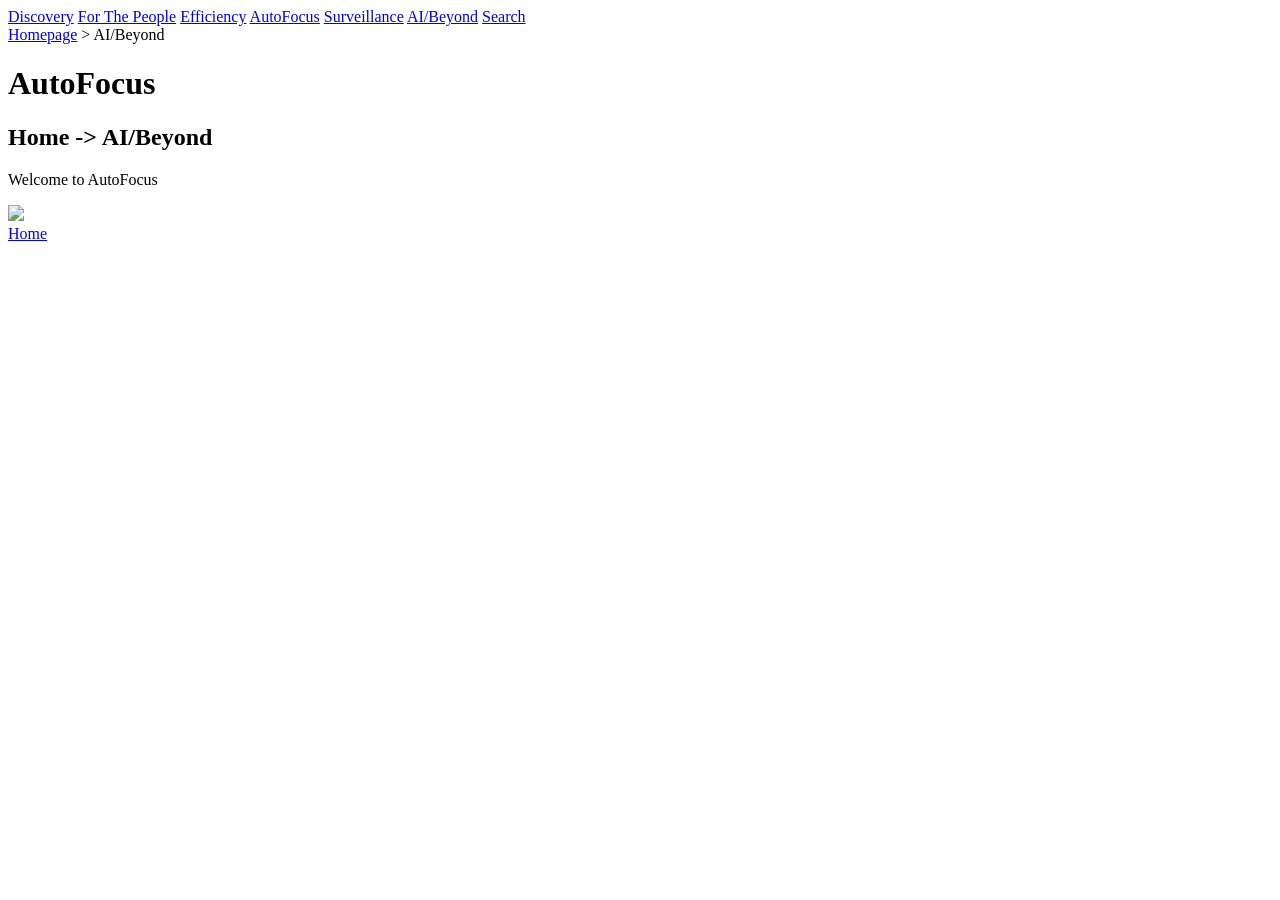
==== ai-beyond.html @ 55a5cdf6 "Create ai-beyond.html" ====
<!DOCTYPE html>
<html lang="en">
<head>
    <meta charset="UTF-8">
    <meta name="viewport" content="width=device-width, initial-scale=1.0">
    <meta http-equiv="X-UA-Compatible" content="ie=edge">
    <title>AutoFocus -> AI/Beyond</title>
    <link rel="stylesheet" href="css/style.css">
</head>

<!-- this is how you write a comment describing your code in HTML. the body section is for all content that is visible. Keep it here! Semantic structure is just as important as syntax. -->
<body>
    <!-- navigation bar for buttons -->
    <header class = "header-sticky">
        <nav class = "main-nav">
            <a href="discovery.html">Discovery</a>
            <a href="ftp.html">For The People</a>
            <a href="efficiency.html">Efficiency</a>
            <a href="index.html">AutoFocus</a>
            <a href="surveillance.html">Surveillance</a>
            <a href="ai-beyond.html">AI/Beyond</a>
            <a href="search.html">Search</a>
        </nav>

<!-- adding the breadcrumbs -->
        <div class = "breadcrumb">
            <a href="index.html">Homepage</a> > AI/Beyond
        </div>
    </header>

<div class="container">

    <h1>AutoFocus</h1>
    <h2>Home -> AI/Beyond</h2>
    <!-- <h3>Subpages -> About</h3> -->
	<p>Welcome to AutoFocus</p>
    
    <img src="images/eye.jpg">
    <nav>
        <a href="index.html">Home</a>
    </nav>    
</div>

</body>
</html>
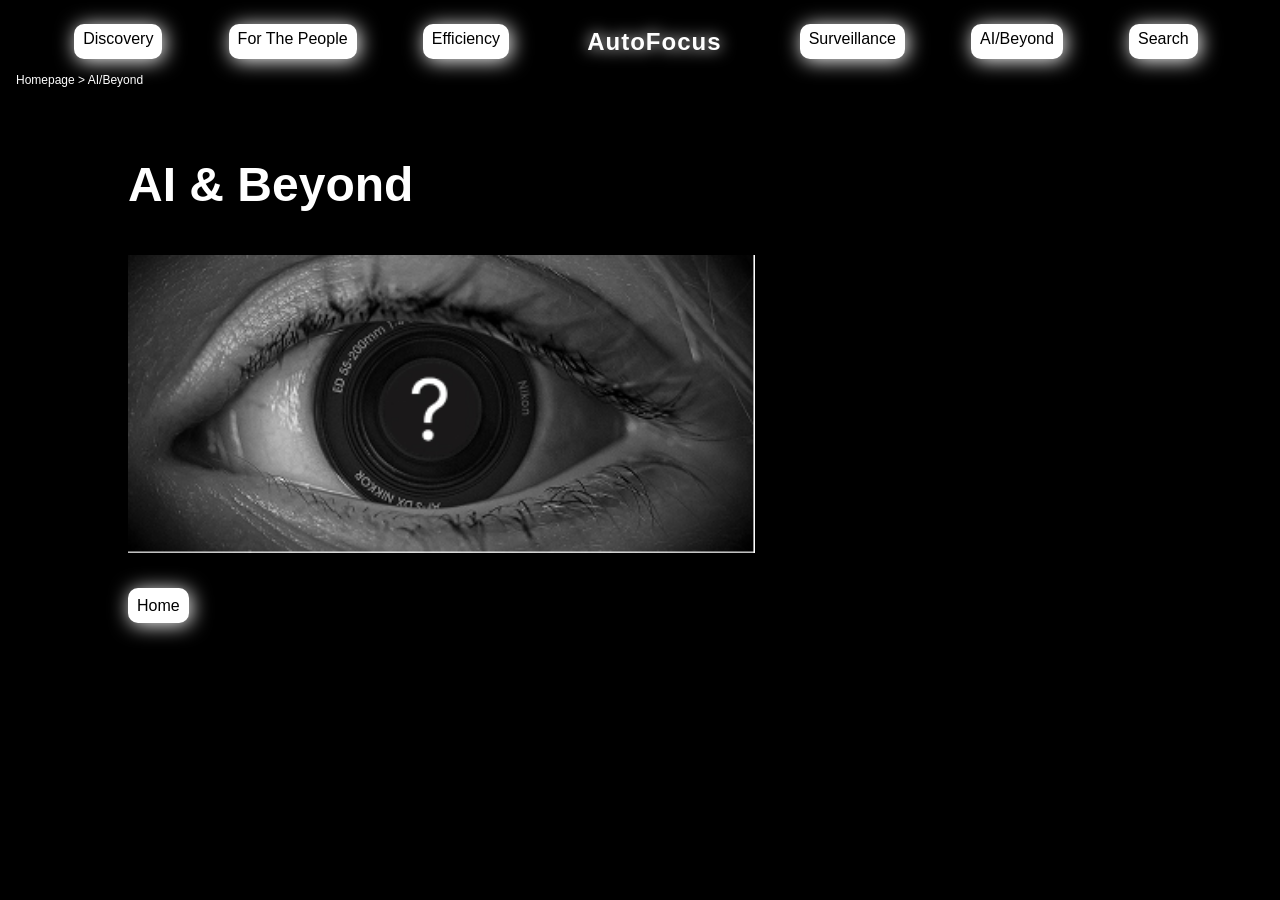
==== commit 4b376dd2: "Update ai-beyond.html" ====
--- a/ai-beyond.html
+++ b/ai-beyond.html
@@ -16,7 +16,7 @@
             <a href="discovery.html">Discovery</a>
             <a href="ftp.html">For The People</a>
             <a href="efficiency.html">Efficiency</a>
-            <a href="index.html">AutoFocus</a>
+            <a href="index.html" class="logo">AutoFocus</a>
             <a href="surveillance.html">Surveillance</a>
             <a href="ai-beyond.html">AI/Beyond</a>
             <a href="search.html">Search</a>
@@ -30,10 +30,10 @@
 
 <div class="container">
 
-    <h1>AutoFocus</h1>
-    <h2>Home -> AI/Beyond</h2>
+    <h1>AI & Beyond</h1>
+    <!-- <h2>Home -> AI & Beyond</h2> -->
     <!-- <h3>Subpages -> About</h3> -->
-	<p>Welcome to AutoFocus</p>
+	<!-- <p>Welcome to AutoFocus</p> -->
     
     <img src="images/eye.jpg">
     <nav>
--- a/css/style.css
+++ b/css/style.css
@@ -0,0 +1,643 @@
+:root {
+    font-size: 16px; 
+}
+
+/* main canvas */
+body {
+    background-color: #000000;
+    color: #ffffff;
+    font-family: Arial, Helvetica, sans-serif;
+    margin: 0;
+    line-height: 1.6;
+}
+
+* {
+    scroll-behavior: smooth;
+}
+
+/* section for text & layout adjustments */
+.container {
+    margin: auto;
+    width: 80vw;
+    padding: 0.5rem;
+}
+
+h1,
+h2,
+h3{
+    font-size: 2rem;
+}
+
+p {
+    font-size: 0.875rem;
+    color: #ffffff;
+}
+
+.column {
+    float: left;
+    width: 50%;
+}
+
+.row:after {
+    content: "";
+    display: table;
+    clear: both;
+}
+
+/* sticky function for progressive page functions (think navigation bar when scrolling) */
+.sticky {
+    top: 0;
+    width: 100%;
+    position: sticky;
+    background-color: white;
+    filter: drop-shadow(2px 2px 20px red);
+}
+
+.left {
+    float: left;
+    margin: 5px;
+}
+
+.right {
+    float: right;
+}
+
+div.relative {
+    position: relative;
+    border: 1px solid white;
+}
+
+div.absolute {
+    position: absolute;
+    right: 0px;
+    height: 200px;
+    width: 200px;
+    border: 1px solid white;
+}
+
+div.absolute-2 {
+    position: absolute;
+    right: 80vw;
+    z-index: -1;
+}
+
+/* adding more effects to button */
+.backtotop {
+    position: fixed;
+    right: 0.5%;
+    bottom: 1%;
+    font-size: 2rem;
+    border-radius: 50%;
+    width: 50px;
+    height: 50px;
+    background-color: white;
+    filter: drop-shadow(2px 2px 20px white);
+    text-align: center;
+}
+
+/* adding spacing for buttons */
+.container nav {
+    margin-bottom: 1.5rem;
+    margin-top: 2rem;
+}
+
+/* 
+.section-button {
+    margin-bottom: 1rem;
+    display: inline-block;
+} */
+
+img {
+    width: 100%;
+    height: auto;
+}
+
+/* getting the image to display properly from either edge with full vw & spacing (hero func) - https://www.w3schools.com/howto/howto_css_hero_image.asp*/
+.hero-img{
+    width: 100%; 
+    height: 75vh;
+    object-fit: cover;
+    object-position: top;
+    display: block;
+    /* margin: 0; */
+    /* margin-left: calc(50%  50vw); */
+}
+
+.hero-intro {
+    display: flex;
+    align-items: center;
+    /* justify-content: center; */
+    gap: 2rem;
+    flex-wrap: wrap; /*(https://www.w3schools.com/cssref/css3_pr_flex-wrap.php)*/
+}
+
+.hero-intro nav {
+    margin-top: 0;
+    margin-bottom: 0;
+}
+
+.hero-intro h3 {
+    margin-top: 0;
+}
+
+.hero-intro h3 {
+    margin-top: 0.5rem;
+    position: relative;
+    top: 10px;
+} 
+
+/* 
+h1,
+h2,
+h3 {
+    margin-top: 3rem;
+    font-family: sans-serif;
+    letter-spacing: -0.1rem;
+} */
+
+h1 {
+    font-size: 3rem;
+}
+
+h2 {
+    font-size: 2.5rem;
+}
+
+h3 {
+    font-size: 2rem;
+}
+
+p {
+    font-size: 0.875rem;
+}
+
+.parent {
+    display: flex;
+    justify-content: center;
+    align-items: center;
+}
+
+/* getting the 2 images at the bottom of the homepage to align correctly via flexbox wrapper (https://www.w3schools.com/css/css3_flexbox_container.asp) & (https://www.w3schools.com/cssref/css3_pr_flex-wrap.php)*/
+.bottom-row {
+    display: flex;
+    justify-content: space-between;
+    gap: 1rem;
+    margin-top: 2rem;
+}
+
+.bottom-item {
+    /* width: 48%; */
+    flex: 1;
+    display: flex;
+    flex-direction: column;
+}
+
+.bottom-item nav{
+    margin-top: 2rem;
+    margin-bottom: 0.75rem;
+    margin-left: 7rem;
+}
+
+.bottom-item p{
+    margin-top: 0.75rem;
+    padding-right: 1rem;
+    padding-left: 7rem;
+}
+
+.bottom-img {
+    width: 100%;
+    height: 380px;
+    object-fit: cover;
+    object-position: center; /*image crop from top to bottom evenly*/
+    /* display: block; */
+}
+
+.bottom-buttons {
+    padding-left: 2rem;
+}
+
+.home-container {
+    text-align: center;
+}
+
+.home-container nav {
+    margin-top: 2rem;
+    margin-bottom: 2rem;
+}
+
+@media (min-width: 800px) {
+    img {
+        width: 49vw;
+    }
+
+    p {
+        font-size: 1.25rem;
+    }
+}
+
+nav a {
+    text-decoration: none;
+    padding: 9px;
+    filter: drop-shadow(2px 2px 10px white);
+    font-family: sans-serif;
+    background-color: white;
+    border: 0;
+    line-height: 0.8em;
+    border-radius: 10px;
+    white-space: nowrap;
+}
+
+a:link {
+    color: black;
+}
+
+a:visited {
+    color: black;
+}
+
+a:hover {
+    color: red;
+    transition: 1.5s;
+}
+
+figcaption {
+    font-family: monospace;
+    font-size: 0.75rem;
+    color: slategrey;
+    text-transform: uppercase;
+}
+
+blockquote {
+    font-style: italic;
+    text-indent: -0.45em;
+    quotes: "“" "”" "‘" "’";
+}
+
+blockquote::before {
+    content: open-quote;
+}
+
+blockquote::after {
+    content: close-quote;
+}
+/* adding the button functionality to the page */
+
+button-2 {
+    padding: 20px;
+    margin: 20px;
+    filter: drop-shadow(2px 2px 10px white);
+    font-family: monospace;
+    text-transform: uppercase;
+    background-color: white;
+    border: 0;
+    display: inline-block;
+}
+
+button a {
+    text-decoration: none;
+}
+
+/* hover effects for the button */
+button a:hover {
+    filter: drop-shadow(3px 3px 20px white);
+}
+
+/* adding the navigation bar via sticky */
+.header-sticky {
+    position: sticky;
+    top: 0;
+    z-index: 100;
+    background-color: black;
+    padding-top: 1rem; /*adding a gap for meeting the top of the page*/
+    padding-bottom: 0.5rem; /*gap for meeting the top of breadcrumbs/anything below*/
+}
+
+/* navigation buttons */
+.main-nav{
+    padding: 0.5rem 1rem;
+}
+
+.main-nav a{
+    margin-right: 0.5rem;
+}
+
+.main-nav {
+    display: flex;
+    justify-content: space-evenly;
+}
+/* 
+.main-nav a {
+    flex: 1;
+    text-align: center;
+} */
+
+/* including the breadcrumb functionality below the navigation bar */
+.breadcrumb {
+    padding: 0.25rem 1rem 0.5rem;
+    font-family: sans-serif;
+    font-size: 0.75rem;
+    color: white;
+}
+
+.breadcrumb a {
+    color: white;
+    text-decoration: none;
+}
+
+.breadcrumb a:hover {
+    color: red;
+}
+
+/* adding restrictions/boundaries (aka breakpoints for diff devices) */
+
+/* section for max width of 1024px */
+@media screen and (max-width: 1024px) {
+    body {
+        font-size: 0.97rem;
+    }
+
+    .container {
+        width: 85vw;
+        padding: 1.5rem;
+    }
+
+    h1 {
+        font-size: 2.5rem;
+    }
+
+    h2 {
+        font-size: 2.25rem;
+    }
+
+    p{
+        font-size: 0.95rem;
+        line-height: 1.75;
+    }
+}
+
+/* section for max width of 768px */
+@media screen and (max-width: 768px) {
+    body {
+        font-size: 0.95rem;
+    }
+
+    .container {
+        width: 90vw;
+        padding: 1.25rem
+    }
+
+    h1 {
+        font-size: 2.4rem;
+    }
+
+    h2 {
+        font-size: 2rem;
+    }
+
+    p {
+        font-size: 0.9rem;
+        line-height: 1.65;
+    }
+}
+
+/* section for max width of 600px */
+@media screen and (max-width: 600px) {
+    body {
+        font-size: 0.93rem;
+    }
+
+    .container {
+        width: 95vw;
+        padding: 1rem;
+    }
+
+    h1 {
+        font-size: 2.1rem;
+    }
+
+    h2 {
+        font-size: 1.8rem;
+    }
+
+    p {
+        font-size: 0.9rem;
+        line-height: 1.6;
+    }
+}
+
+/* section for max width of 480px */
+@media screen and (max-width: 480px) {
+    body {
+        font-size: 0.9rem;
+    }
+
+    .container {
+        width: 98vw;
+        padding: 0.9rem;
+    }
+
+    h1 {
+        font-size: 1.8rem;
+    }
+
+    h2 {
+        font-size: 1.5rem;
+    }
+
+    p {
+        font-size: 0.88rem;
+        line-height: 1.55;
+    }
+}
+
+/* section for max width of 320px */
+@media screen and (max-width: 320px) {
+    body{ 
+        font-size: 0.88rem;
+    }
+
+    .container {
+        width: 100vw;
+        padding: 0.75rem;
+    }
+
+    h1 {
+        font-size: 1.5rem;
+    }
+
+    h2 {
+        font-size: 1.3rem;
+    }
+
+    p {
+        font-size: 0.85rem;
+        line-height: 1.5;
+    }
+}
+
+/* formatting for autofocus becoming a logo (https://www.w3schools.com/bootstrap5/tryit.asp?filename=trybs_navbar_brand2&stacked=h)*/
+.main-nav a.logo {
+    background: none;
+    padding: 8px 12px;
+    color: white;
+    font-size: 1.5rem;
+    font-weight: 700;
+    letter-spacing: 1px;
+    filter: drop-shadow(0 0 8px white);
+    border-radius: 0;
+}
+
+/* to maintain the red hover effect */
+.main-nav a.logo:hover {
+    color: red;
+    filter: drop-shadow(0 0 12px red);
+    transition: 1.5s;
+}
+
+.discovery-hero {
+    width: 100vw;
+    margin-left: 50%;
+    transform: translateX(-50%); /*x axis specific positioning (https://www.w3schools.com/cssref/func_translatex.php)*/
+    display: block;
+    /* height: 55vh;
+    object-fit: cover;
+    object-position: center; */
+}
+
+.discovery-section {
+    background-color: #000;
+    color: #fff;
+    padding: 2.5rem 4rem;
+}
+
+.discovery-section + .discovery-section {
+    margin-top: 0; /* to keep the sections connected */
+}
+
+.discovery-label {
+    font-size: 0.9rem;
+    letter-spacing: 0.12em;
+    text-transform: uppercase;
+    margin-bottom: 0.75rem;
+}
+
+.discovery-heading {
+    font-size: 1.1rem;
+    font-weight: 600;
+    margin-bottom: 0.75rem;
+}
+
+.discovery-section p {
+    line-height: 1.6;
+    margin-bottom: 1rem;
+}
+
+.discovery-list {
+    margin: 0;
+    padding-left: 1.2rem;
+    list-style: disc;
+}
+
+.discovery-list li {
+    margin-bottom: 0.4rem;
+}
+
+.discovery-grid {
+    display: flex;
+    flex-direction: column;
+    gap: 2.5rem;
+    margin-top: 0;
+}
+
+.discovery-left,
+.discovery-right {
+    flex: 1;
+}
+
+.discovery-img {
+    width: 100%;
+    height: auto;
+    display: block;
+    margin-bottom: 1rem;
+}
+
+.discovery-img-small {
+    max-height: 220px;
+    object-fit: cover;
+}
+
+/*basic timeline (https://www.w3schools.com/howto/howto_css_timeline.asp)*/ 
+.discovery-timeline {
+    margin-top: 1.5rem;
+}
+
+.discovery-timeline-line {
+    position: relative;
+    height: 2px;
+    background-color: #fff;
+    margin-bottom: 0.75rem;
+}
+
+.discovery-timeline-line .dot {
+    position: absolute;
+    top: 50%;
+    width: 10px;
+    height: 10px;
+    border-radius: 999px;
+    background-color: #fff;
+    transform: translateY(-50%);
+}
+
+/*break each division of the timeline into seperate categories*/
+.discovery-timeline-line .dot-left  {left: 0;}
+.discovery-timeline-line .dot-mid   {left: 50%; transform: translate(-50%, -50%);}
+.discovery-timeline-line .dot-right {right: 0;}
+
+.discovery-timeline-labels {
+    display: flex;
+    justify-content: space-between;
+    font-size: 0.8rem;
+}
+
+/* layout for the bottom section */
+.discovery-bottom {
+    margin-top: 0;
+    display: flex;
+    flex-direction: column;
+    gap: 2rem;
+}
+
+.discovery-bottom-left {
+    flex: 1.2;
+}
+
+.discovery-bottom-right {
+    flex: 1;
+}
+
+.home-nav {
+    text-align: center;
+    margin: 3rem 0 2rem;
+}
+
+/* discovery page breakpoint updates*/
+@media (min-width: 800px) {
+    .discovery-section {
+        padding: 3rem 5rem;
+    }
+
+    .discovery-grid {
+        flex-direction: row;
+    }
+
+    .discovery-bottom {
+        flex-direction: row;
+        align-items: flex-start;
+    }
+}
+
+@media (max-width: 799px) {
+    .discovery-section {
+        padding: 2rem 1.5rem;
+    }
+}
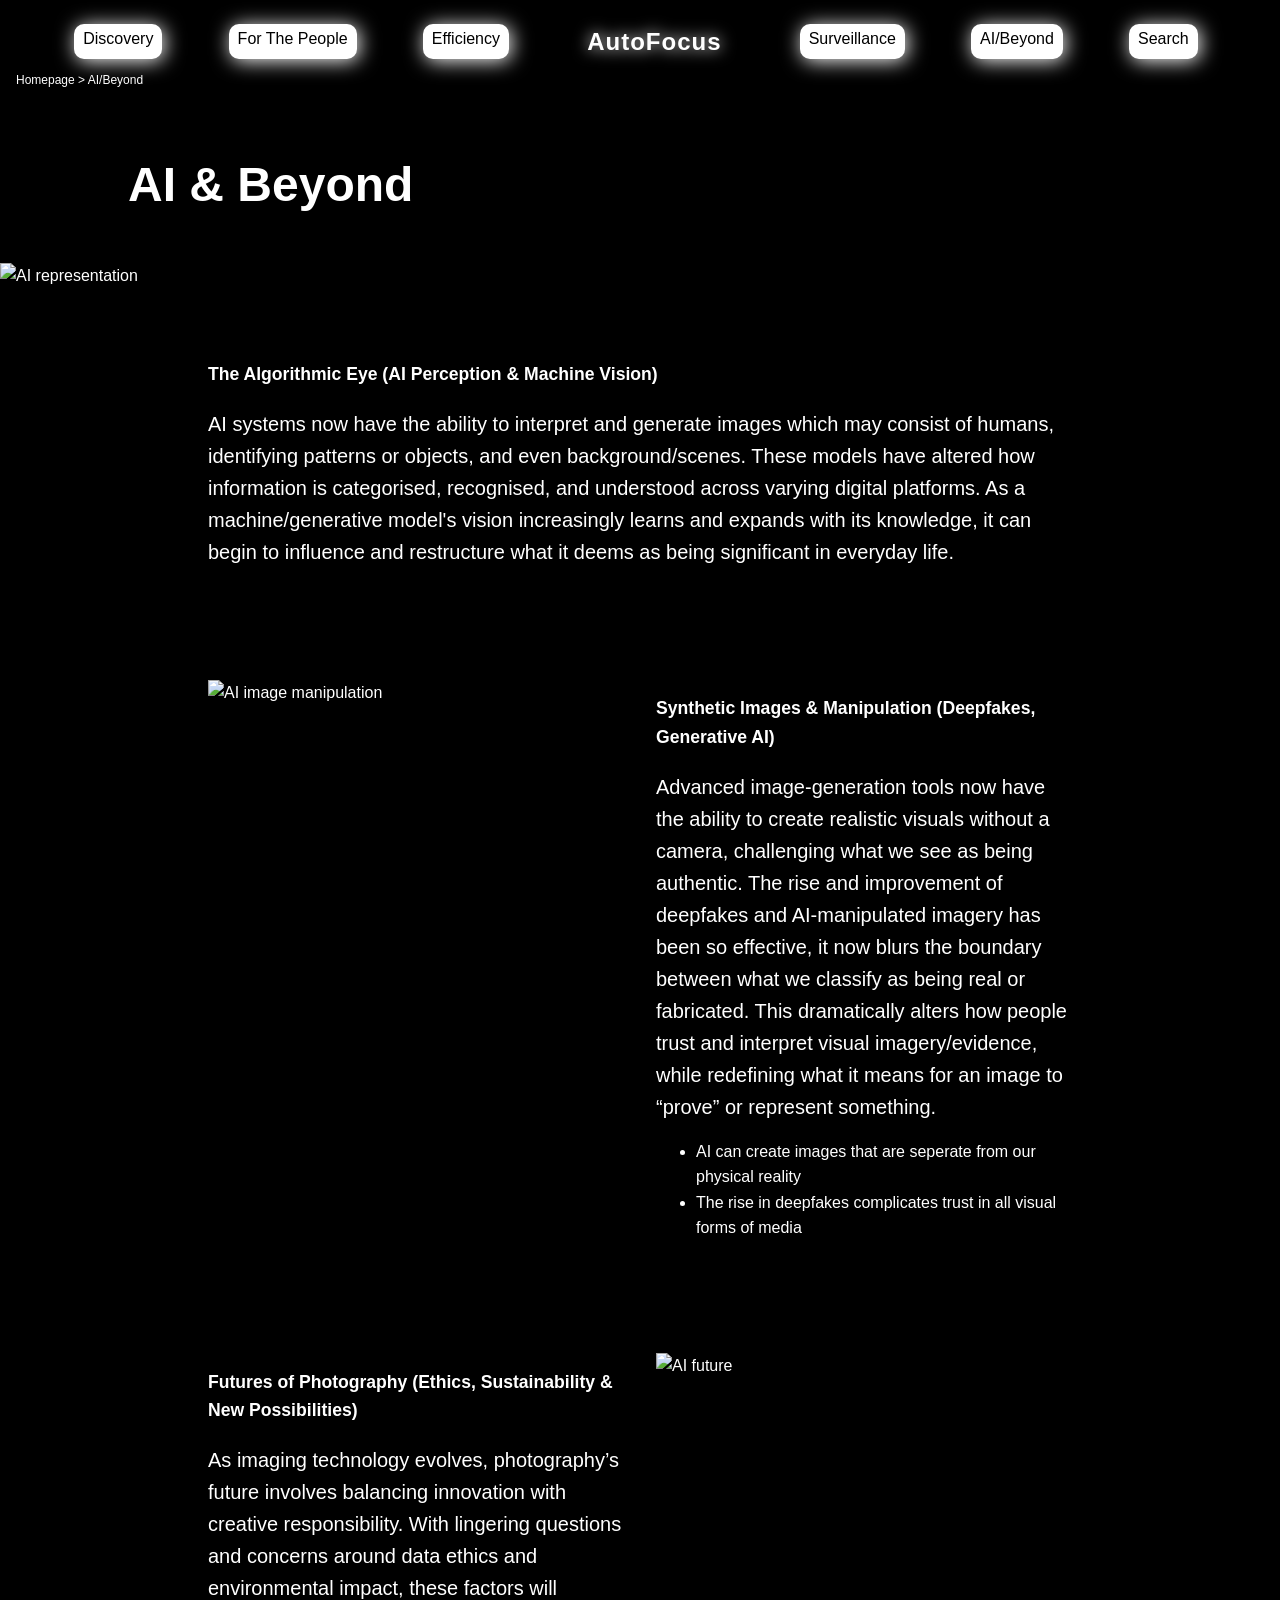
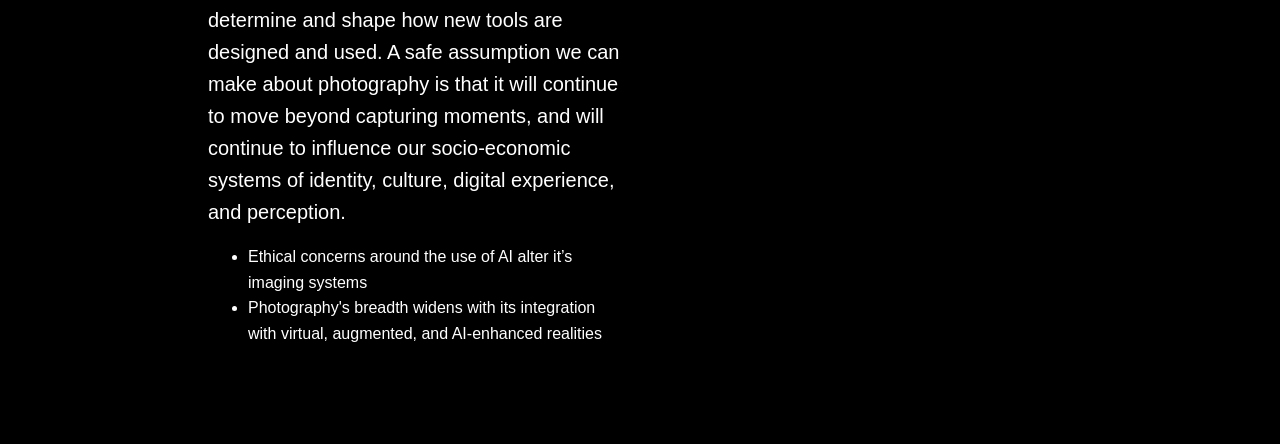
==== commit 776d0661: "Update ai-beyond.html" ====
--- a/ai-beyond.html
+++ b/ai-beyond.html
@@ -31,14 +31,86 @@
 <div class="container">
 
     <h1>AI & Beyond</h1>
-    <!-- <h2>Home -> AI & Beyond</h2> -->
+    <!-- <h2>Home -> For The People</h2> -->
     <!-- <h3>Subpages -> About</h3> -->
 	<!-- <p>Welcome to AutoFocus</p> -->
-    
-    <img src="images/eye.jpg">
-    <nav>
-        <a href="index.html">Home</a>
-    </nav>    
+</div>
+
+<!-- hero image front cover -->
+<img src="images/ai.jpg"
+     alt="AI representation"
+     class="hero-image ai-beyond-hero">
+
+<div class="container">
+
+    <!-- first section -->
+    <section class="discovery-section">
+        <h2 class="discovery-heading">The Algorithmic Eye (AI Perception & Machine Vision)</h2>
+
+        <p>
+        AI systems now have the ability to interpret and generate images which may consist of humans, identifying patterns or objects, and even background/scenes. These models have altered how information is categorised, recognised, and understood across varying digital platforms. As a machine/generative model's vision increasingly learns and expands with its knowledge, it can begin to influence and restructure what it deems as being significant in everyday life.
+        </p>
+    </section>
+
+    <!-- second section - midway-->
+    <section class="discovery-section discovery-grid">
+
+        <div class="discovery-left">
+            <img src="images/ai-gen.jpg"
+                 alt="AI image manipulation"
+                 class="discovery-img">
+        </div>
+
+        <div class="discovery-right">
+            <h2 class="discovery-heading">Synthetic Images & Manipulation (Deepfakes, Generative AI)</h2>
+
+            <p>
+            Advanced image-generation tools now have the ability to create realistic visuals without a camera, challenging what we see as being authentic. The rise and improvement of deepfakes and AI-manipulated imagery has been so effective, it now blurs the boundary between what we classify as being real or fabricated. This dramatically alters how people trust and interpret visual imagery/evidence, while redefining what it means for an image to “prove” or represent something.
+            </p>
+            <ul class="ai-beyond-list">
+            <li>AI can create images that are seperate from our physical reality</li>
+            <li>The rise in deepfakes complicates trust in all visual forms of media</li>
+            </ul>
+        </div>
+
+    </section>
+
+    <!-- third section - bottom half (remember to remove timeline) -->
+    <section class="discovery-section discovery-bottom">
+
+        <div class="discovery-bottom-left">
+            <h2 class="discovery-heading">Futures of Photography (Ethics, Sustainability & New Possibilities)</h2>
+
+            <p>
+            As imaging technology evolves, photography’s future involves balancing innovation with creative responsibility. With lingering questions and concerns around data ethics and environmental impact, these factors will determine and shape how new tools are designed and used. A safe assumption we can make about photography is that it will continue to move beyond capturing moments, and will continue to influence our socio-economic systems of identity, culture, digital experience, and perception.
+            </p>
+
+            <ul class="ai-beyond-list">
+                <li>Ethical concerns around the use of AI alter it’s imaging systems</li>
+                <li>Photography's breadth widens with its integration with virtual, augmented, and AI-enhanced realities</li>
+            </ul>
+        </div>
+
+        <div class="discovery-bottom-right">
+            <img src="images/ai-more.jpg"
+                 alt="AI future"
+                 class="discovery-img crop-img">
+        </div>
+
+    </section>
+
+    <!-- bottom page button -->
+    <!-- <nav class="home-nav">
+        <a href="index.html" class="home-button">Home</a>
+    </nav> -->
+
+<!-- bottom page buttons -->
+<div class="page-nav">
+    <a href="surveillance.html" class="page-prev">Previous</a>
+    <a href="index.html" class="page-home">Home</a>
+    <a href="discovery.html" class="page-next">Next</a>
+</div>
+
 </div>
 
 </body>
--- a/css/style.css
+++ b/css/style.css
@@ -568,7 +568,7 @@
 
 /*basic timeline (https://www.w3schools.com/howto/howto_css_timeline.asp)*/ 
 .discovery-timeline {
-    margin-top: 1.5rem;
+    margin-top: 7.5rem;
 }
 
 .discovery-timeline-line {
@@ -640,4 +640,55 @@
     .discovery-section {
         padding: 2rem 1.5rem;
     }
+}
+
+/* surveillance page (modified duplicate of discovery page from prior)*/
+.discovery-grid {
+  display: flex;
+  flex-direction: column;
+  gap: 2rem;
+  margin-top: 3rem;
+}
+
+.discovery-grid .discovery-text,
+.discovery-grid .discovery-image {
+  flex: 1;
+}
+
+.discovery-bottom {
+  display: flex;
+  flex-direction: column;
+  gap: 2rem;
+  margin-top: 3rem;
+}
+
+.discovery-bottom-left,
+.discovery-bottom-right {
+  flex: 1;
+}
+
+@media (min-width: 800px) {
+  .discovery-grid,
+  .discovery-bottom {
+    flex-direction: row;
+    align-items: flex-start;
+  }
+}
+
+.surveillance-hero {
+  width: 100vw;
+  height: 55vh;
+  object-fit: cover;
+  object-position: top;
+  display: block;
+  object-fit: cover;
+  object-position: top;
+}
+
+/* section for (for the people) */
+.ftp-hero {
+  width: 100%;
+  height: 55vh;
+  object-fit: cover;
+  object-position: 50% 35%;
 }
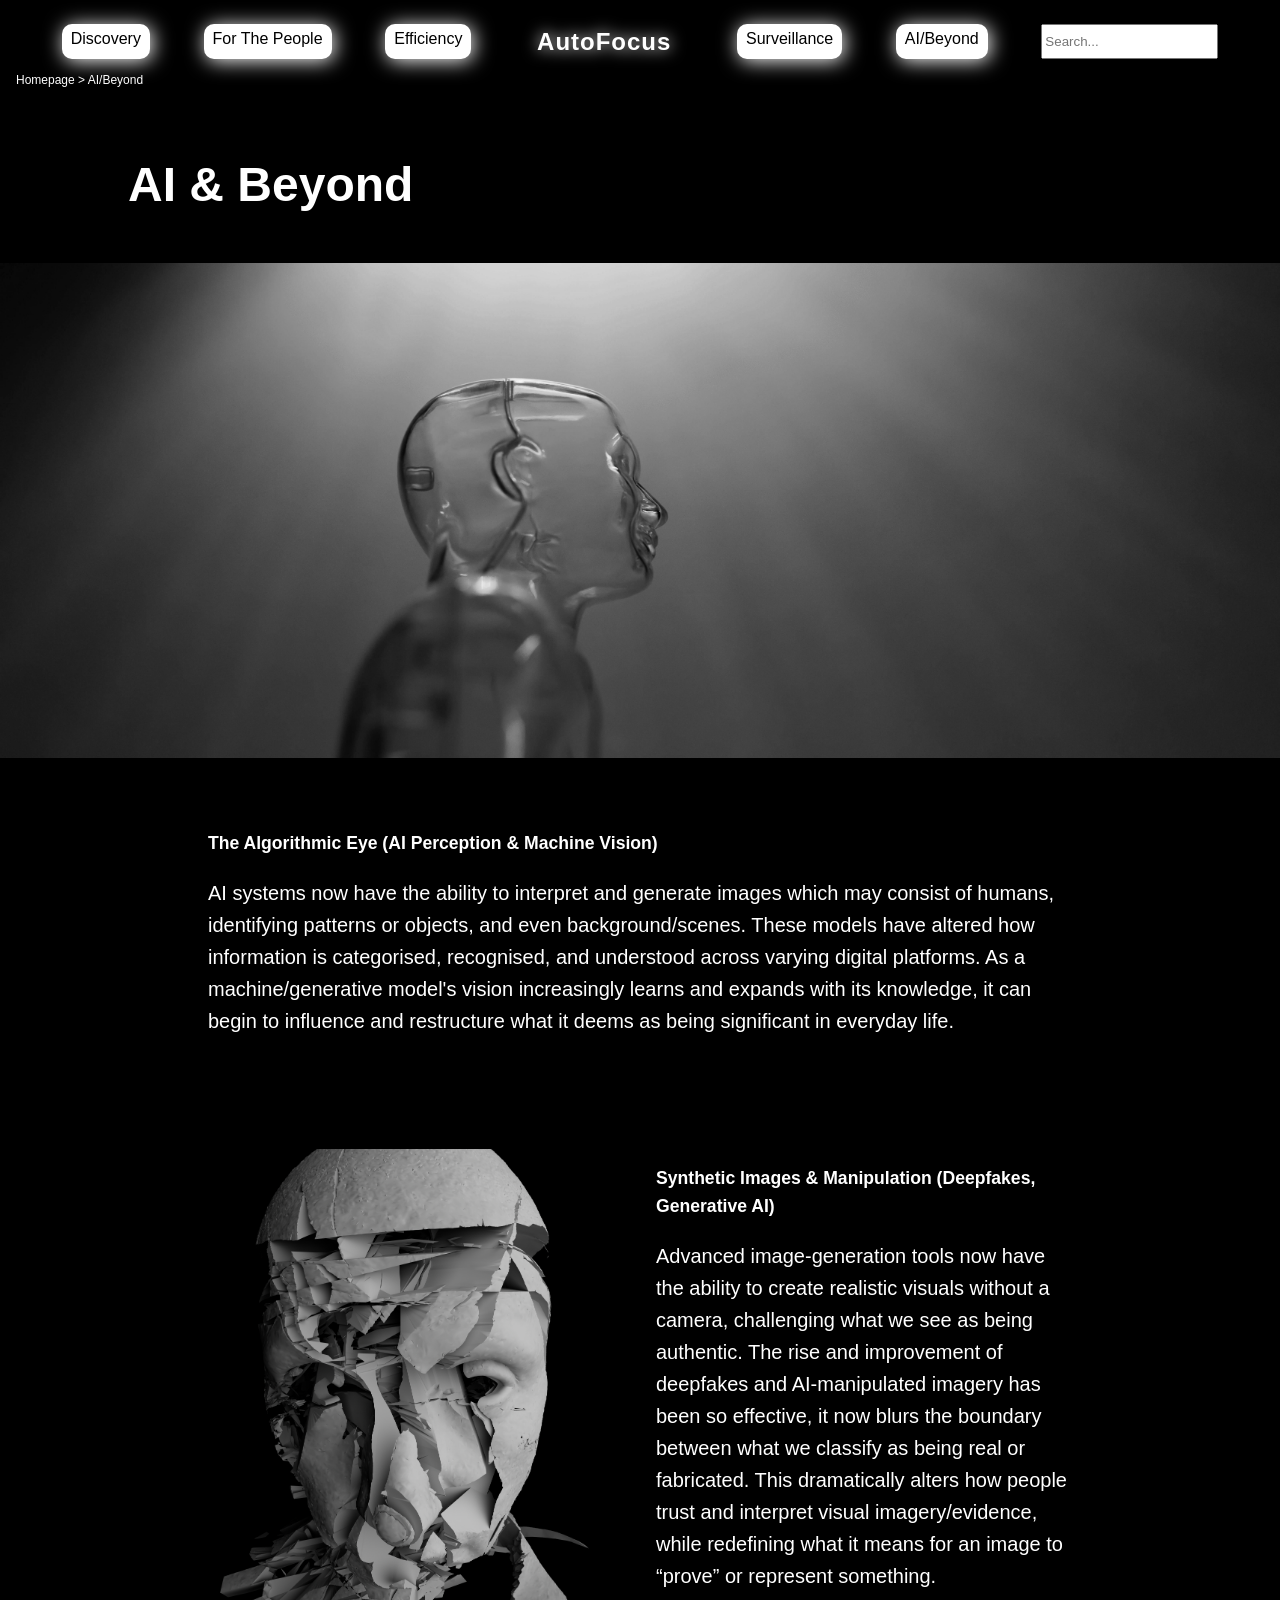
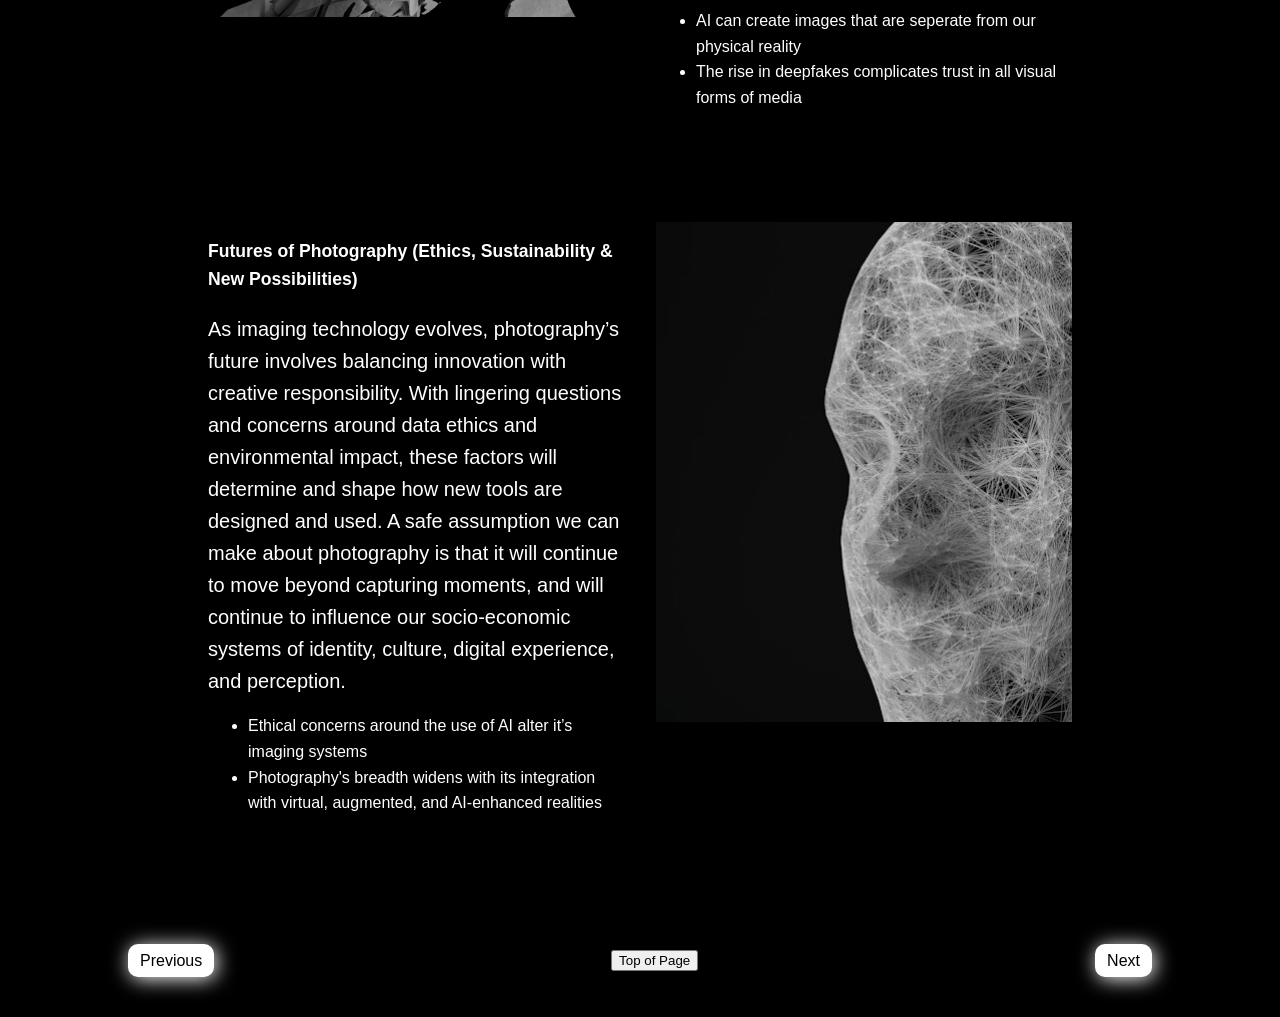
==== commit 19ab4378: "Update ai-beyond.html" ====
--- a/ai-beyond.html
+++ b/ai-beyond.html
@@ -19,7 +19,14 @@
             <a href="index.html" class="logo">AutoFocus</a>
             <a href="surveillance.html">Surveillance</a>
             <a href="ai-beyond.html">AI/Beyond</a>
-            <a href="search.html">Search</a>
+            <!-- <a href="search.html">Search</a> -->
+            <!-- add search function (https://www.w3schools.com/howto/howto_js_filter_lists.asp) -->
+            <input
+                type="text"
+                id="navSearch"
+                placeholder="Search..."
+                onkeydown="handleSearch(event)"
+            />
         </nav>
 
 <!-- adding the breadcrumbs -->
@@ -107,11 +114,93 @@
 <!-- bottom page buttons -->
 <div class="page-nav">
     <a href="surveillance.html" class="page-prev">Previous</a>
-    <a href="index.html" class="page-home">Home</a>
+    <!-- <a href="index.html" class="page-home">Home</a> -->
+    <button onclick="topFunction()" class="page-home" id="toTopBtn"> <!-- adding a back to top function (https://www.w3schools.com/howto/howto_js_scroll_to_top.asp) -->
+    Top of Page
+    </button>
     <a href="discovery.html" class="page-next">Next</a>
 </div>
 
 </div>
 
+<!-- search button functionality (https://www.w3schools.com/howto/howto_css_searchbar.asp) -->
+<script>
+function handleSearch(e) {
+  if (e.key === "Enter") {
+    const query = e.target.value.toLowerCase().trim();
+
+    const pages = { //list all possible common/related entries
+      "home": "index.html",
+      "autofocus": "index.html",
+      "discovery": "discovery.html",
+      "for the people": "ftp.html",
+      "people": "ftp.html",
+      "ftp": "ftp.html",
+      "efficiency": "efficiency.html",
+      "surveillance": "surveillance.html",
+      "ai": "ai-beyond.html",
+      "ai/beyond": "ai-beyond.html",
+      "beyond": "ai-beyond.html"
+    };
+
+    if (pages[query]) {
+      window.location.href = pages[query];
+    } else {
+      alert("Typo? Don't think this page exists :/ Please try again!");
+    }
+  }
+}
+</script>
+
+<!-- back to top button functionality (https://www.w3schools.com/howto/howto_js_scroll_to_top.asp)-->
+ <script>
+  // button itself
+  const toTopBtn = document.getElementById("toTopBtn");
+
+  // make the button visible after scrolling down
+  window.onscroll = function () {
+    if (document.body.scrollTop > 300 || document.documentElement.scrollTop > 300) {
+      toTopBtn.style.display = "inline-block";
+    } else {
+      toTopBtn.style.display = "inline-block"; 
+    }
+  };
+
+  // going back to top
+  function topFunction() {
+    window.scrollTo({
+      top: 0,
+      behavior: "smooth"
+    });
+  }
+</script>
+
 </body>
-</html>+</html>
+
+
+<!-- Images used (copyright free & free use)
+https://unsplash.com/photos/blurred-person-glows-at-night-in-city-lights-IBz6tZzp_C4
+https://pixabay.com/photos/camera-monitoring-minimal-1723546/
+https://www.pexels.com/photo/person-using-camera-1759530/
+https://pixabay.com/photos/old-camera-camera-photo-camera-old-2878616/
+https://pixabay.com/photos/camera-photography-kodak-6917211/
+https://pixabay.com/photos/camera-photograph-camera-in-a-camera-2430047/
+https://unsplash.com/photos/a-black-and-white-photo-of-a-womans-face-maJkZZPt31c
+https://unsplash.com/photos/surveillance-camera-scans-and-identifies-people-adYA8qjXkT4
+https://unsplash.com/photos/woman-in-gray-coat-standing-in-front-of-black-and-white-wall-OcVLsDcTPBc
+https://unsplash.com/photos/a-black-and-white-photo-of-a-bunch-of-hair-dryers-38-XlBv5b8k
+https://www.pexels.com/photo/black-dslr-camera-in-close-up-photography-9992338/
+https://www.pexels.com/photo/white-smartphone-in-close-up-photography-9992435/
+https://www.pexels.com/photo/people-holding-their-phones-3184435/
+https://www.pexels.com/photo/clear-mannequin-on-dark-blue-background-8386365/
+https://unsplash.com/photos/a-black-and-white-photo-of-a-mans-face-covered-in-torn-paper-xWGoK1tqxyo
+https://unsplash.com/photos/a-black-and-white-photo-of-a-human-head-q2vqrjT21p0
+
+Articles referenced:
+Newhall, Beaumont. The History of Photography: From 1839 to the Present. Museum of Modern Art, 1982.
+Sekula, Allan. “The Body and the Archive.” October, vol. 39, 1986, pp. 3–64.
+Sontag, Susan. On Photography. Farrar, Straus and Giroux, 1977.
+Goldberg, Vicki. The Power of Photography. Abbeville Press, 1991.
+Rieger, O. Yale. “The Evolution of Digital Imaging.” Journal of Imaging Science and Technology, 2000.
+Manovich, Lev. “Understanding Digital Photography.” In The Language of New Media. MIT Press, 2001. -->
--- a/css/style.css
+++ b/css/style.css
@@ -568,7 +568,7 @@
 
 /*basic timeline (https://www.w3schools.com/howto/howto_css_timeline.asp)*/ 
 .discovery-timeline {
-    margin-top: 7.5rem;
+    margin-top: 14rem;
 }
 
 .discovery-timeline-line {
@@ -620,6 +620,26 @@
     margin: 3rem 0 2rem;
 }
 
+
+/* get buttons to work again at the bottom of surv & ftp */
+.home-nav a {
+    display: inline-block;
+    background-color: white;
+    color: black;
+    text-decoration: none;
+    padding: 4px 10px;          
+    border-radius: 10px;
+    filter: drop-shadow(2px 2px 10px white);
+}
+
+.home-nav a:visited {
+    color: black;
+}
+
+.home-nav a:hover {
+    color: red;
+}
+
 /* discovery page breakpoint updates*/
 @media (min-width: 800px) {
     .discovery-section {
@@ -685,10 +705,65 @@
   object-position: top;
 }
 
-/* section for (for the people) */
+/* section for (for the people) - crop */
 .ftp-hero {
   width: 100%;
   height: 55vh;
   object-fit: cover;
   object-position: 50% 35%;
+}
+
+/* section for (efficiency) - crop */
+.efficiency-hero {
+    width: 100vw;
+    height: 55vh;         
+    object-fit: cover;    
+    object-position: 50% 16%;
+    /* margin-left: 50%;
+    transform: translateX(-50%); */
+    display: block;
+}
+
+.crop-img {
+    height: 500px;       
+    object-fit: cover;   
+    object-position: center; 
+}
+
+/* section for ai/beyond */
+.ai-beyond-hero {
+    width: 100vw;
+    height: 55vh;
+    object-fit: cover;
+    object-position: 50% 55%;  
+    /* margin-left: 50%; */
+    /* transform: translateX(-50%); */
+    display: block;
+}
+
+
+/*formatting for previous & next page buttons at bottom (https://www.w3schools.com/howto/howto_css_next_prev.asp)*/
+.page-nav {
+    display: flex;
+    justify-content: space-between;
+    align-items: center;
+    margin: 4rem auto 2rem;
+    max-width: 80vw;     
+}
+
+.page-nav a {
+    background-color: white;
+    color: black;
+    text-decoration: none;
+    padding: 4px 12px;
+    border-radius: 10px;
+    filter: drop-shadow(2px 2px 10px white);
+}
+
+.page-nav a:hover {
+    color: red;
+}
+
+.page-home {
+    margin: 0 auto;
 }
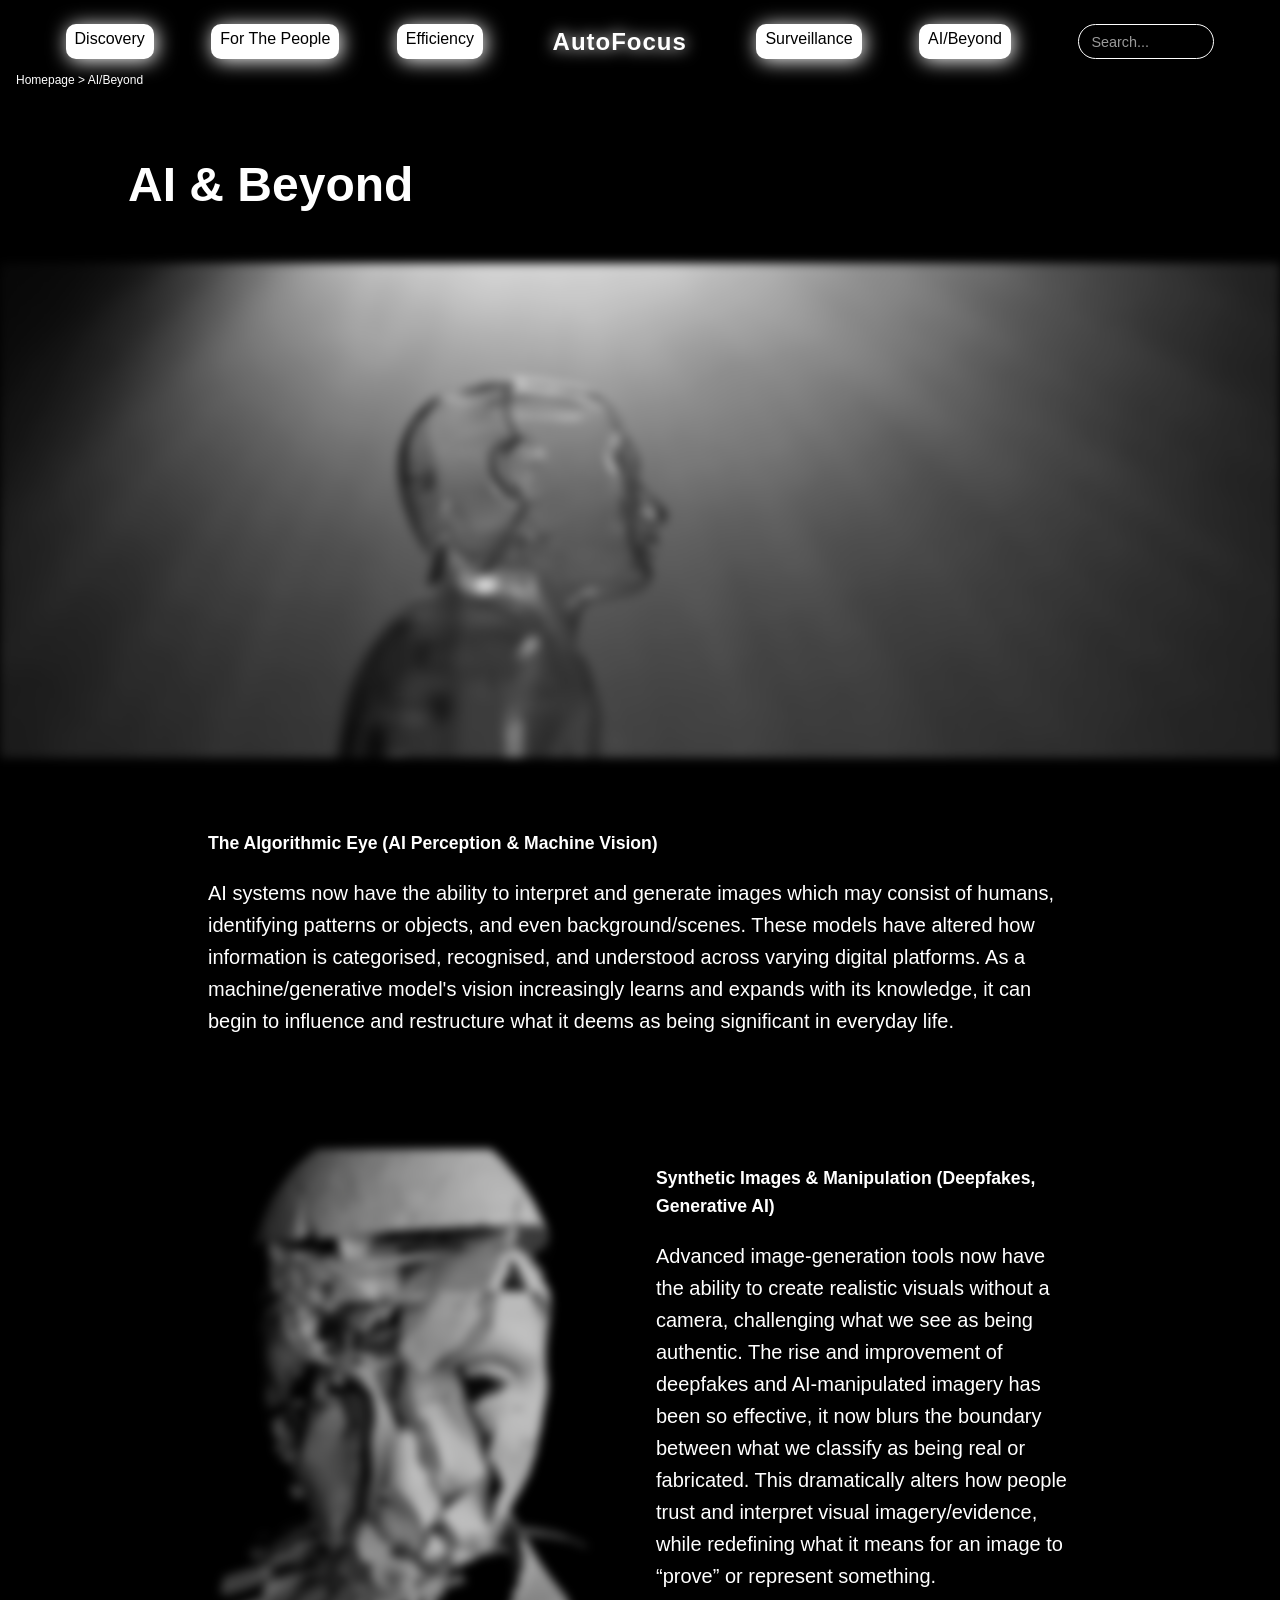
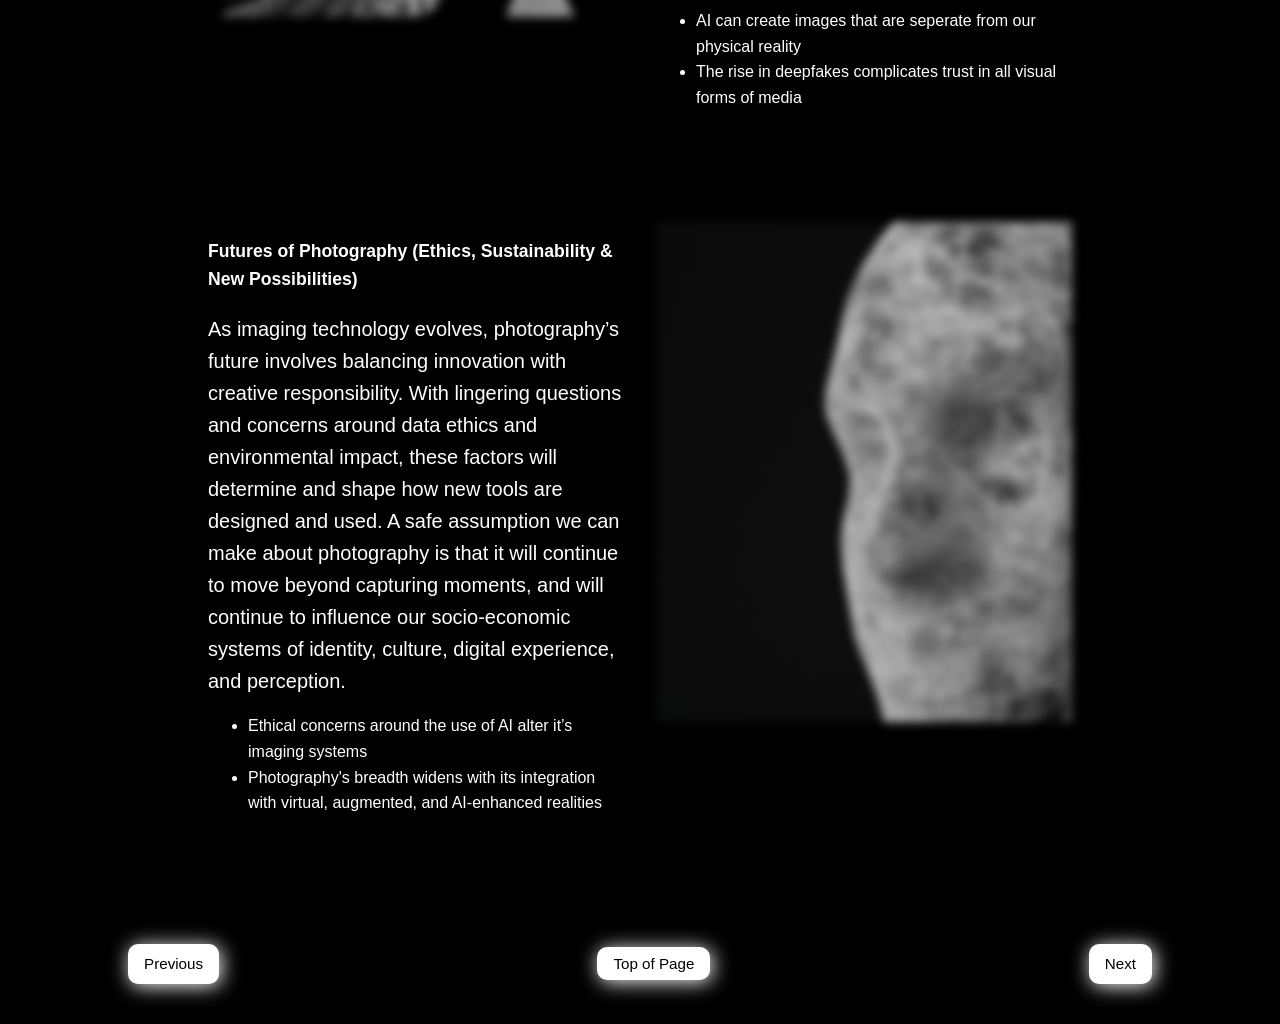
==== commit a0e6e4ae: "Update ai-beyond.html" ====
--- a/ai-beyond.html
+++ b/ai-beyond.html
@@ -175,6 +175,8 @@
   }
 </script>
 
+<script src="fade.js"></script>
+
 </body>
 </html>
 
--- a/css/style.css
+++ b/css/style.css
@@ -766,4 +766,85 @@
 
 .page-home {
     margin: 0 auto;
+}
+
+/* search function section */
+#navSearch {
+  background: black;
+  color: white;
+  border: 1px solid white;
+  border-radius: 20px;
+  width: 110px;
+  padding: 6px 12px;
+  font-size: 0.9rem;
+  outline: none;
+  margin-left: 10px;
+}
+
+#navSearch::placeholder {
+  color: rgba(255, 255, 255, 0.6);
+}
+
+#navSearch:focus {
+  box-shadow: 0 0 8px white;
+}
+
+/* back to top button formatting & matching formats to other buttons*/
+.page-nav button {
+    background-color: white;
+    color: black;
+    border: none;
+    padding: 4px 12px;
+    border-radius: 10px;
+    filter: drop-shadow(2px 2px 10px white);
+    cursor: pointer;
+    font-family: inherit;
+}
+
+/* getting the back to top button to match other buttons */
+.page-nav a,
+.page-nav button {
+  font-family: inherit;
+  font-size: 0.95rem;        /* match nav size */
+  font-weight: 500;
+  padding: 8px 16px;
+  border-radius: 10px;
+  background: white;
+  color: black;
+  border: none;
+  text-decoration: none;
+  cursor: pointer;
+  transition: color 1.5s ease;
+
+  /* glow & fade effect
+  box-shadow: 0 0 0 rgba(255,255,255,0);
+  transition: 
+    box-shadow 0.6s ease,
+    background-color 0.3s ease,
+    transform 0.2s ease;*/
+} 
+
+.page-nav a:hover,
+.page-nav button:hover {
+  color: red; 
+}
+
+.page-nav button:hover {
+    color: red;
+}
+
+/* --- adding a blur/hover image effect for more interaction (https://yek99kr.github.io/typo/index.html) (https://www.codeblocq.com/2016/05/Blur-Image-on-Hover-with-CSS/) (https://www.w3schools.com/cssref/func_blur.php) */
+.discovery-img,
+.surveillance-hero,
+.efficiency-hero,
+.hero-image {
+  filter: blur(5px);
+  transition: filter 1.25s ease;
+}
+
+.discovery-img:hover,
+.surveillance-hero:hover,
+.efficiency-hero:hover,
+.hero-image:hover {
+  filter: blur(0);
 }
